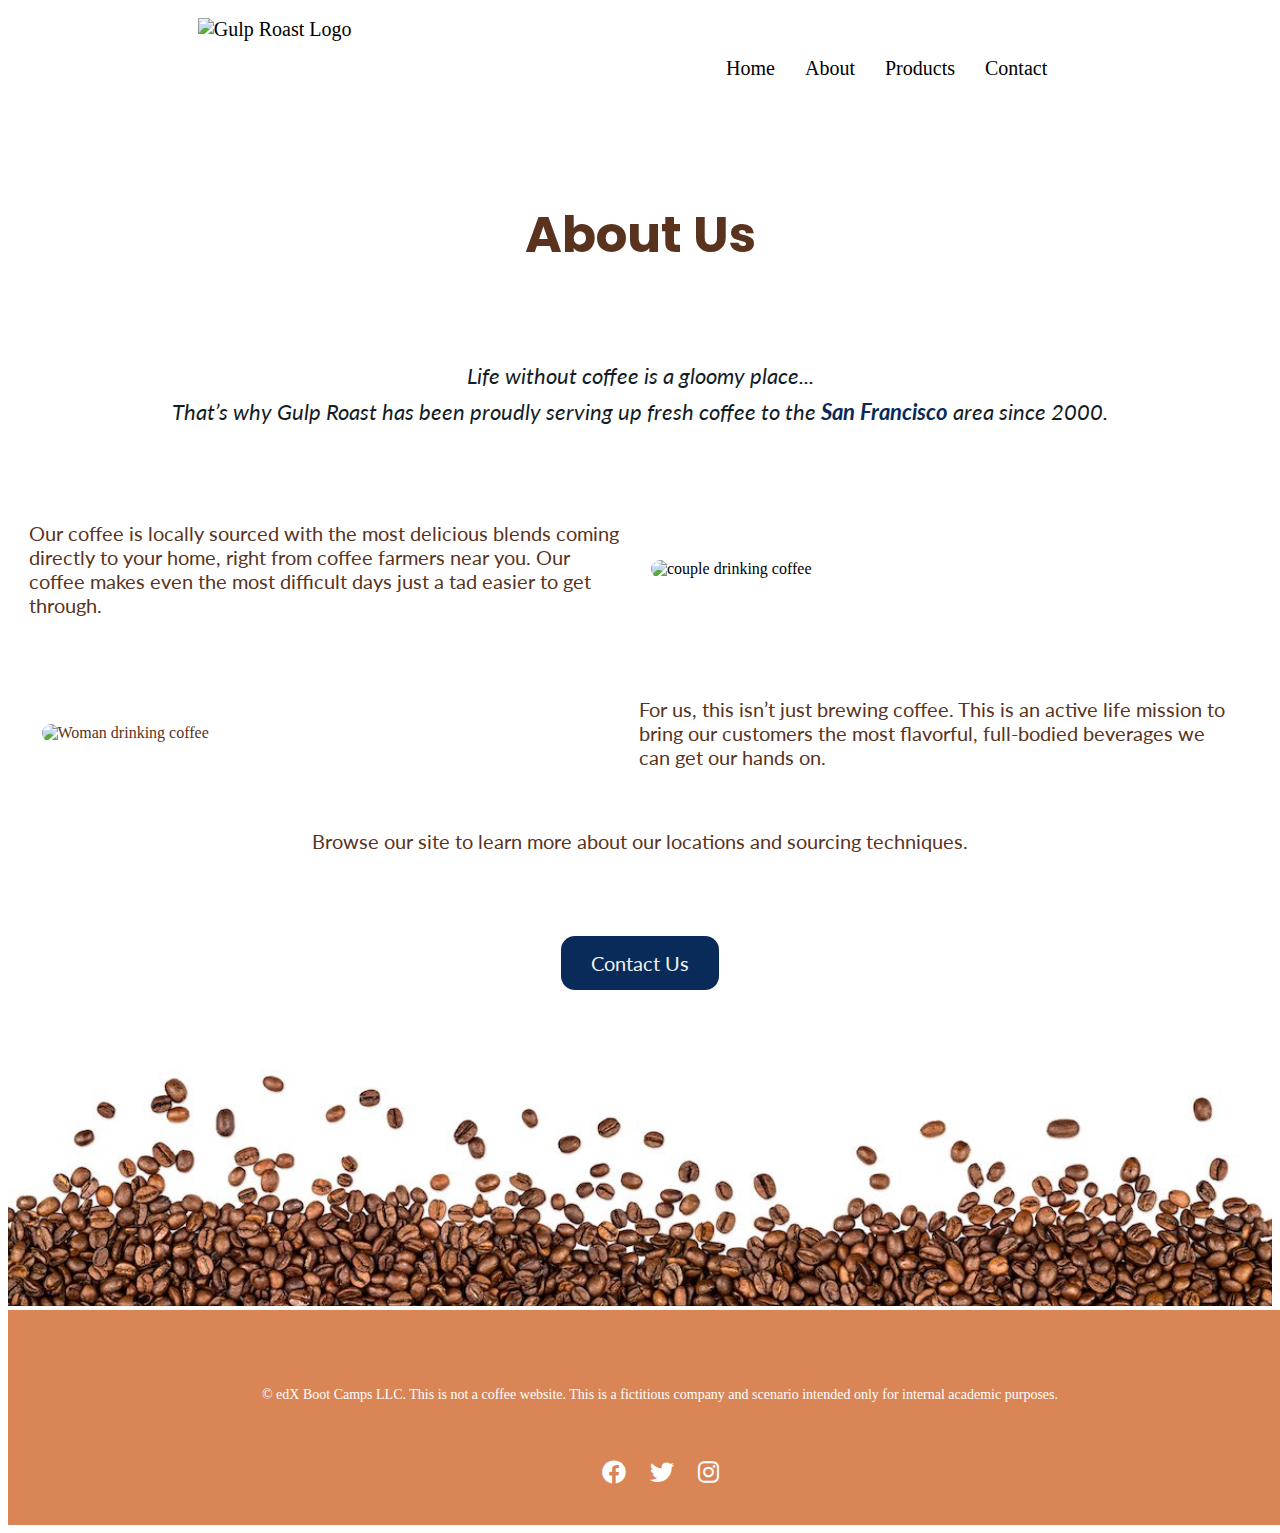
==== about.html @ 5d942fef "Initial commit" ====
<!DOCTYPE html>
<html lang="en">

<head>
    <meta charset="UTF-8">
    <meta name="viewport" content="width=device-width, initial-scale=1.0">
    <title>About </title>
    <link rel="stylesheet" href="./stylesheet.css">
    <link rel="preconnect" href="https://fonts.googleapis.com">
    <link rel="preconnect" href="https://fonts.gstatic.com" crossorigin>
    <link
        href="https://fonts.googleapis.com/css2?family=Poppins:ital,wght@0,100;0,200;0,300;0,400;0,500;0,600;0,700;0,800;0,900;1,100;1,200;1,300;1,400;1,500;1,600;1,700;1,800;1,900&display=swap"
        rel="stylesheet">
    <link rel="preconnect" href="https://fonts.googleapis.com">
    <link rel="preconnect" href="https://fonts.gstatic.com" crossorigin>
    <link
        href="https://fonts.googleapis.com/css2?family=Lato:ital,wght@0,100;0,300;0,400;0,700;0,900;1,100;1,300;1,400;1,700;1,900&display=swap"
        rel="stylesheet">
    <link rel="stylesheet" href="https://cdnjs.cloudflare.com/ajax/libs/font-awesome/6.0.0-beta3/css/all.min.css">
</head>

<body>

    <nav>
        <img src="https://assets.codepen.io/6306176/gulp-logo-dark.png" alt="Gulp Roast Logo">
        <nav class="text">
            <a href="index.html">Home</a>
            <a href="about.html">About</a>
            <a href="products.html">Products</a>
            <a href="contact-us.html">Contact</a>
        </nav>
    </nav>

    <h1> About Us</h1>
    <div class="about-us">
        <p> Life without coffee is a gloomy place... <br> That’s why Gulp Roast has been proudly serving up fresh
            coffee to the
            <a href="//goo.gl/maps/3rAyszfwSDx8Si2Y9"> San Francisco</a>
            area since 2000.
        </p>
    </div>


    </div>
    <div class="container1">
        <p>
            Our coffee is locally sourced with the most delicious blends coming directly to your home, right from
            coffee
            farmers near you. Our coffee makes even the most difficult days just a tad easier to get through.
        </p>
        <img src="https://assets.codepen.io/6306176/gulp-couple-talking.jpg" alt="couple drinking coffee">
    </div>

    <div class="container2">
        <img src="https://assets.codepen.io/6306176/gulp-drinking-coffee.jpg" alt="Woman drinking coffee">
        <p>
            For us, this isn’t just brewing coffee. This is an active life mission to bring our customers the most
            flavorful, full-bodied beverages we can get our hands on.
        </p>
    </div>

    <div class="container3">
        <p>Browse our site to learn more about our locations and sourcing techniques.</p>
    </div>

    <div class="button-container">
        <a href="contact-us.html" class="button"> Contact Us</a>
    </div>
    <div class="element2">
    </div>

    <div class="bottom-beans">
        <img src="./images/gulp-bottom-beans.jpg">
    </div>
    <footer>
        <div class="copyright"> © edX Boot Camps LLC. This is not a coffee website. This is a fictitious company and
            scenario intended only for internal academic purposes.</div>
        <div class="social-media">
            <div class="social-icons">
                <a href="https://www.facebook.com" target="_blank" class="fab fa-facebook"></a>
                <a href="https://www.twitter.com" target="_blank" class="fab fa-twitter"></a>
                <a href="https://www.instagram.com" target="_blank" class="fab fa-instagram"></a>
            </div>
        </div>
    </footer>
</body>

</html>
---- stylesheet.css ----
h1 {
    text-align: center;
    font-size: 50px;
    color: #59331D;
    font-family: "Poppins", sans-serif;
    font-weight: 700;
    font-style: normal;
}

nav {
    display: flex;
    justify-content: space-between;
    background-color: white;
    font-size: 20px;
    padding-right: 20px;
    align-items: center;
    padding: 10px 20px;
    height: 100px;
}

nav a {
    color: black;
    text-decoration: none;
    padding: 15px;
    text-align: center;
    flex: 1;
    text-align: end;

}

nav text {
    flex: 1;
    text-align: center;
    font-size: 24px;
}

nav a:hover {
    background-color: #D98555;
}

nav img {
    display: flex;
    align-self: flex-start;
    height: 100px;
    width: auto;
}

h1 {
    padding-top: 35px;
}

h2 {
    font-size: 35px;
    color: #D98555;
}

.img-container {
    width: 400px;
    height: 300px;
    overflow: hidden;
}

.img-container img {
    width: 100%;
    height: 100%;
    object-fit: cover;
}


.button {
    background-color: #082B59;
    color: #F2F2F2;
    font-size: 20px;
    font-family: "Lato", sans-serif;
    font-weight: 400;
    font-style: normal;
    padding: 15px 30px;
    border: none;
    border-radius: 14px;
    text-decoration: none;

}

.button-container {
    display: grid;
    place-items: center;
    height: 20vh;
}

p {
    font-family: "Lato", sans-serif;
    font-weight: 400;
    font-style: normal;
    font-size: 22px;
}

.about-us {
    display: flex;
    justify-content: center;
    align-items: center;
    height: 15vh;
    text-align: center;
    gap: 20px;
    padding: 20px;
    padding-top: 20px;
    padding-bottom: 20px;

}


.about-us p {
    font-size: 24;
    font-family: "Lato", sans-serif;
    font-weight: 400;
    font-style: italic;
    align-content: center;
    line-height: 1.6;
    margin: 0;
    color: #131D26;
}

.about-us a {
    color: #082B59;
    text-decoration: none;
    font-weight: bold;
}


.about-us a:hover {
    text-decoration: #59331D;
}


.container1 {
    display: flex;
    align-items: center;
    justify-content: space-around;
    gap: 20px;
    padding: 20px;
}

.container1 img {
    max-width: 600px;
    height: auto;
    border-radius: 10px;
}

.container1 p {
    font-size: 20px;
    max-width: 600px;
    color: #59331D;
}

.textbox1 {
    background-color: white;
    padding: 40px;
    max-width: 1000px;
    border-radius: 10px;

}

.container2 {
    display: flex;
    align-items: center;
    justify-content: space-around;
    gap: 20px;
    padding: 20px;
    color: #59331D;
}

.container2 img {
    max-width: 550px;
    height: auto;
    border-radius: 10px;
}

.container2 p {
    font-size: 20px;
    max-width: 600px;
}

.textbox2 {
    background-color: white;
    padding: 40px;
    max-width: 1500px;
    border-radius: 10px;
}

.container3 {
    display: flex;
    align-items: center;
    justify-content: center;
    gap: 20px;
    color: #59331D;
}

.container3 p {
    font-size: 20px;
}

.textbox3 {
    background-color: white;
    padding: 40px;
    max-width: 1000px;
    border-radius: 10px;

}

.copyright {
    display: grid;
    place-items: center;
    height: 10vh;
    text-decoration: none;
}


.container-P1 {
    display: flex;
    align-items: center;
    justify-content: space-around;
    gap: 20px;
    padding: 20px;
}

.textbox-P1 {
    padding: 20px;
    max-width: 1000px;
    border-radius: 10px;

}

.container-P1 img {
    max-width: 400px;
    height: auto;
    border-radius: 10px;
}

.container-P1 p {
    font-size: 20px;
    max-width: 600px;
    color: black;
}

.container-P2 {
    display: flex;
    align-items: center;
    justify-content: space-around;
    gap: 20px;
    padding: 20px;
}

.textbox-P2 {
    padding: 20px;
    max-width: 1000px;
    border-radius: 10px;

}

.container-P2 img {
    max-width: 400px;
    height: auto;
    border-radius: 10px;
}

.container-P2 p {
    font-size: 20px;
    max-width: 600px;
    color: black;
}

.container-P3 {
    display: flex;
    align-items: center;
    justify-content: space-around;
    gap: 20px;
    padding: 20px;
}

.textbox-P3 {
    padding: 20px;
    max-width: 1000px;
    border-radius: 10px;

}

.container-P3 img {
    max-width: 400px;
    height: auto;
    border-radius: 10px;
}

.container-P3 p {
    font-size: 20px;
    max-width: 600px;
    color: black;
}

.contact-us {
    display: flex;
    justify-content: center;
    align-items: center;
    text-align: center;
    gap: 150px;
    padding: 20px;
    padding-top: 40px;

}


.contact-us p {
    font-size: 24;
    font-family: "Lato", sans-serif;
    font-weight: 400;
    font-style: italic;
    align-content: center;
    line-height: 1.6;
    margin: 0;
    color: #131D26;
}

.contact-us img {
    max-width: 400px;
    height: auto;
    border-radius: 20px;
}

.contact-us a {
    color: #082B59;
    text-decoration: none;
}

.bottom-beans img {
    width: 100%;
    height: auto;
    padding: 0;
}

.home {
    display: flex;
    justify-content: center;
    align-items: center;
    height: 70vh;
    text-align: center;
    gap: 20px;
    padding: 20px;
    padding-top: 20px;
    padding-bottom: 20px;
    padding-right: 150px;
    padding-left: 150px;

}


.home p {
    text-align: center;
    font-size: 30px;
    color: #59331D;
    font-family: "Poppins", sans-serif;
    font-weight: 700;
    font-style: normal;
}

.home a {
    text-align: center;
    font-size: 30px;
    font-family: "Poppins", sans-serif;
    font-weight: 700;
    font-style: normal;
    text-decoration: none;
}


.background-image-container {
    background-image: url(./images/gulp-pouring-coffee-horizontal.jpg);
    background-size: contain;
    background-position: center;
    background-repeat: no-repeat;
    height: 70vh;
    display: flex;
    justify-content: flex-end;
    align-items: center;
    padding-top: 70px;

}

.transparent-textbox {
    background-color: rgba(217, 133, 85, 0.95);
    border-radius: 5px;
    padding: 20px;
    width: 500px;
    color: black;
    text-align: center;
    padding-right: 30px;
}


footer {
    background-color: #D98555;
    /* Dark background for contrast */
    color: #fff;
    /* White text color */
    padding: 20px;
    text-align: center;
    position: relative;
    bottom: 0;
    width: 100%;
}

.social-icons {
    margin: 20px 0;
}

.social-icons a {
    color: #fff;
    margin: 0 10px;
    font-size: 24px;
    text-decoration: none;
    transition: color 0.3s ease;
}

.copyright {
    margin-top: 20px;
    font-size: 14px;
}



@media only screen and (max-width: 600px) {
    nav {
        flex-direction: column;
        padding-bottom: 125px;

    }

    p {
        flex-direction: column;
    }

    h1 {
        flex-direction: column;
    }

    h2 {
        flex-direction: column;
    }

    nav a {
        padding: 0.5rem;
    }

    img {
        width: 100%;
    }


    .button-container {
        display: block;
        align-items: center;
    }

    .bottom-beans img {
        max-width: 100%;
        min-width: 600px;
        height: auto;
        margin: 0 auto;
        display: block;
    }
}

@media only screen and (min-width: 600px) and (max-width: 1024px) {
    nav {
        flex-direction: row;
        justify-content: space-between;
    }

    nav a {
        padding: 0.75rem;
    }

    img {
        width: 80%;
    }
}

@media only screen and (min-width: 1024px) {
    nav {
        justify-content: space-around;
    }

    img {
        width: 60%;
    }
}


@media only screen and (max-width: 600px) {
    .container1 {
        display: block;
        text-align: center;
        padding: 10px;
    }

    .textbox1 {
        width: 100%;
        margin-bottom: 20px;
    }

    .container1 img {
        width: 100%;
        height: auto;
        margin: 0 auto;
        display: block;
    }
}

@media only screen and (max-width: 600px) {
    .container2 {
        display: block;
        text-align: center;
    }

    .textbox2 {
        width: 100%;
        margin-bottom: 20px;
    }

    .container2 img {
        width: 100%;
        height: auto;
    }
}

@media only screen and (max-width: 600px) {
    .container3 {
        display: block;
        text-align: center;
    }

    .textbox3 {
        width: 100%;
        margin-bottom: 20px;
    }

    .container3 img {
        width: 100%;
        height: auto;
    }
}

@media only screen and (max-width: 600px) {
    .contact-us {
        display: block;
        text-align: center;
    }

    .contact-us img {
        width: 100%;
        height: auto;
    }
}

@media only screen and (max-width: 600px) {
    .container-P1 {
        display: block;
        text-align: center;
    }

    .textbox-P1 {
        width: 100%;
        margin-bottom: 20px;
    }

    .container-P1 img {
        width: 100%;
        height: auto;
    }

    .container-P2 {
        display: block;
        text-align: center;
    }

    .textbox-P2 {
        width: 100%;
        margin-bottom: 20px;
    }

    .container-P2 img {
        width: 100%;
        height: auto;
    }

    .container-P3 {
        display: block;
        text-align: center;
    }

    .textbox-P3 {
        width: 100%;
        margin-bottom: 20px;
    }

    .container-P3 img {
        width: 100%;
        height: auto;
    }
}
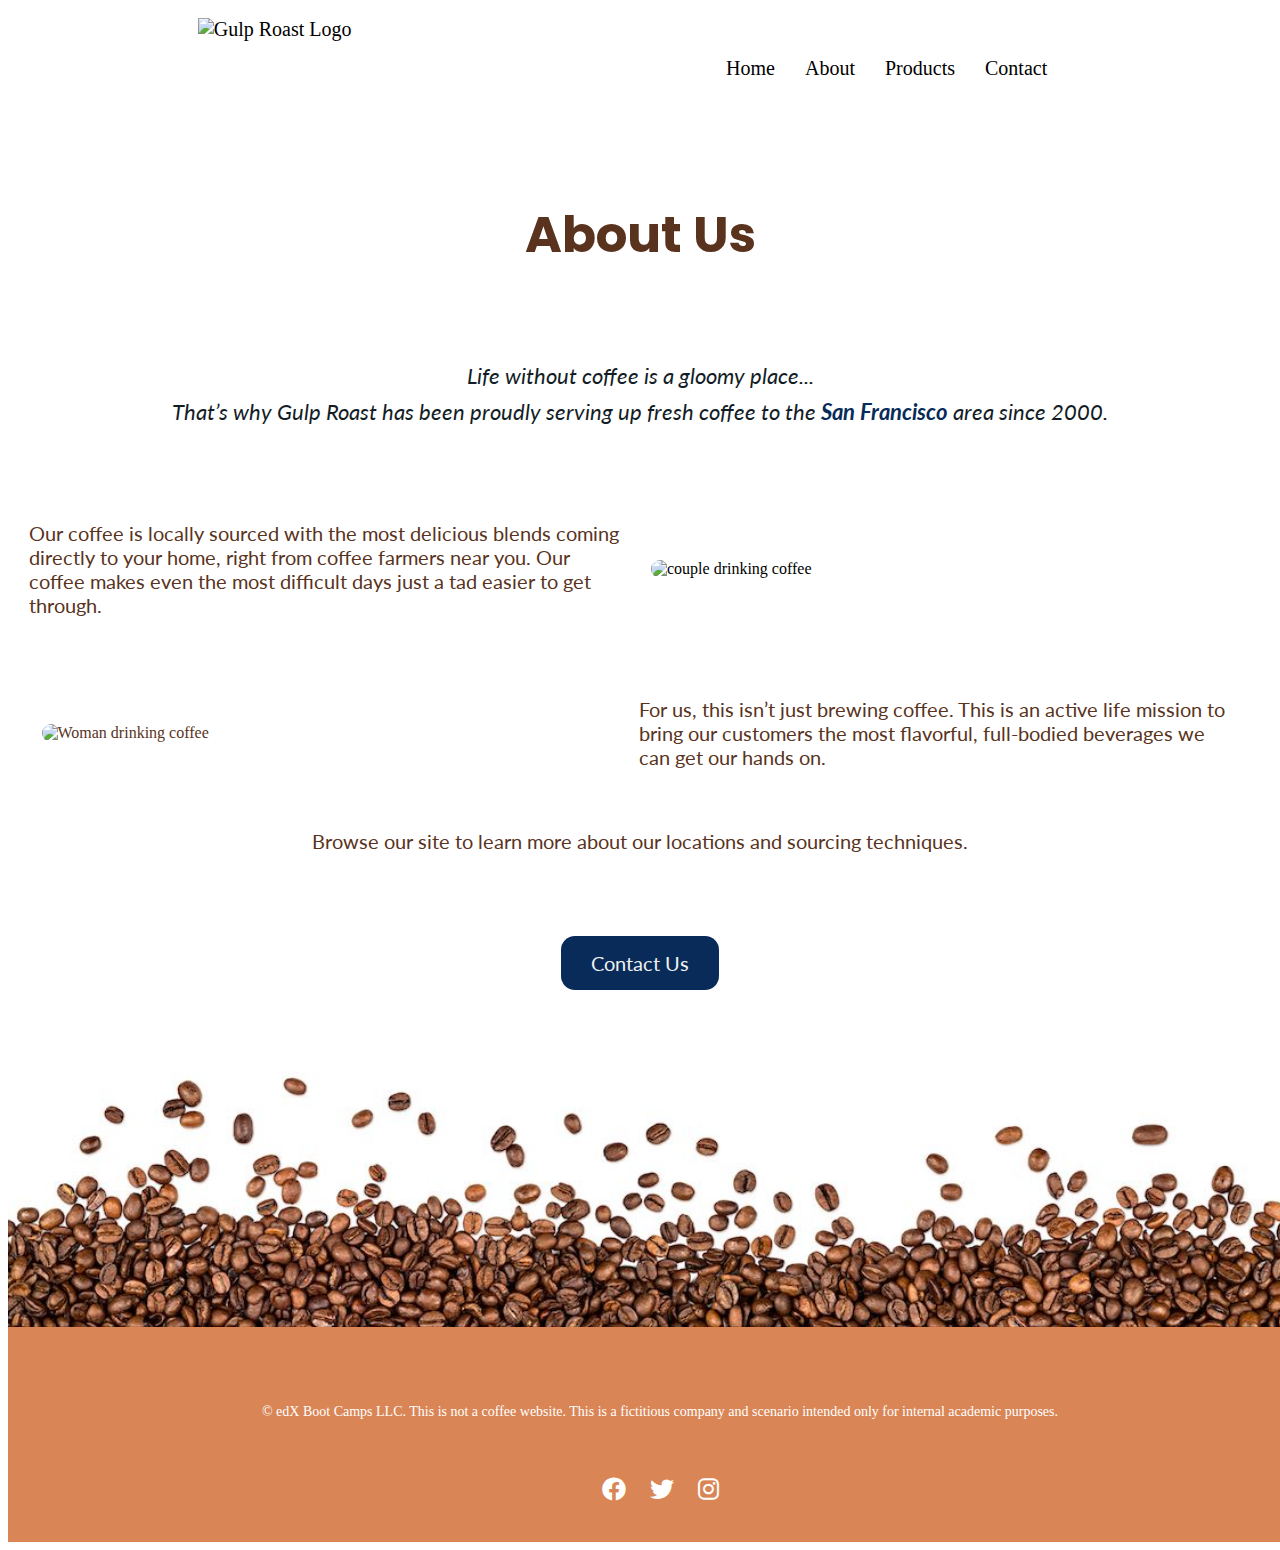
==== commit 829ce7dd: "removal" ====
--- a/about.html
+++ b/about.html
@@ -66,8 +66,6 @@
     <div class="button-container">
         <a href="contact-us.html" class="button"> Contact Us</a>
     </div>
-    <div class="element2">
-    </div>
 
     <div class="bottom-beans">
         <img src="./images/gulp-bottom-beans.jpg">
--- a/stylesheet.css
+++ b/stylesheet.css
@@ -78,13 +78,15 @@
     border: none;
     border-radius: 14px;
     text-decoration: none;
-
 }
 
 .button-container {
     display: grid;
     place-items: center;
     height: 20vh;
+    /* Adjust as needed */
+    margin: 0;
+    padding: 0;
 }
 
 p {
@@ -451,20 +453,22 @@
     img {
         width: 100%;
     }
-
-
+}
+
+@media only screen and (max-width: 600px) {
     .button-container {
-        display: block;
-        align-items: center;
-    }
-
-    .bottom-beans img {
-        max-width: 100%;
-        min-width: 600px;
-        height: auto;
-        margin: 0 auto;
-        display: block;
-    }
+        height: 40vh;
+        /* Increase height for better centering */
+    }
+}
+
+.bottom-beans img {
+    max-width: 100%;
+    min-width: 108.25%;
+    height: auto;
+    margin: 0 auto;
+    display: block;
+}
 }
 
 @media only screen and (min-width: 600px) and (max-width: 1024px) {
@@ -563,6 +567,7 @@
     .container-P1 {
         display: block;
         text-align: center;
+        padding: 10px;
     }
 
     .textbox-P1 {
@@ -573,11 +578,16 @@
     .container-P1 img {
         width: 100%;
         height: auto;
-    }
-
+        margin: 0 auto;
+        display: block;
+    }
+}
+
+@media only screen and (max-width: 600px) {
     .container-P2 {
         display: block;
         text-align: center;
+        padding: 10px;
     }
 
     .textbox-P2 {
@@ -588,11 +598,16 @@
     .container-P2 img {
         width: 100%;
         height: auto;
-    }
-
+        margin: 0 auto;
+        display: block;
+    }
+}
+
+@media only screen and (max-width: 600px) {
     .container-P3 {
         display: block;
         text-align: center;
+        padding: 10px;
     }
 
     .textbox-P3 {
@@ -603,5 +618,7 @@
     .container-P3 img {
         width: 100%;
         height: auto;
+        margin: 0 auto;
+        display: block;
     }
 }